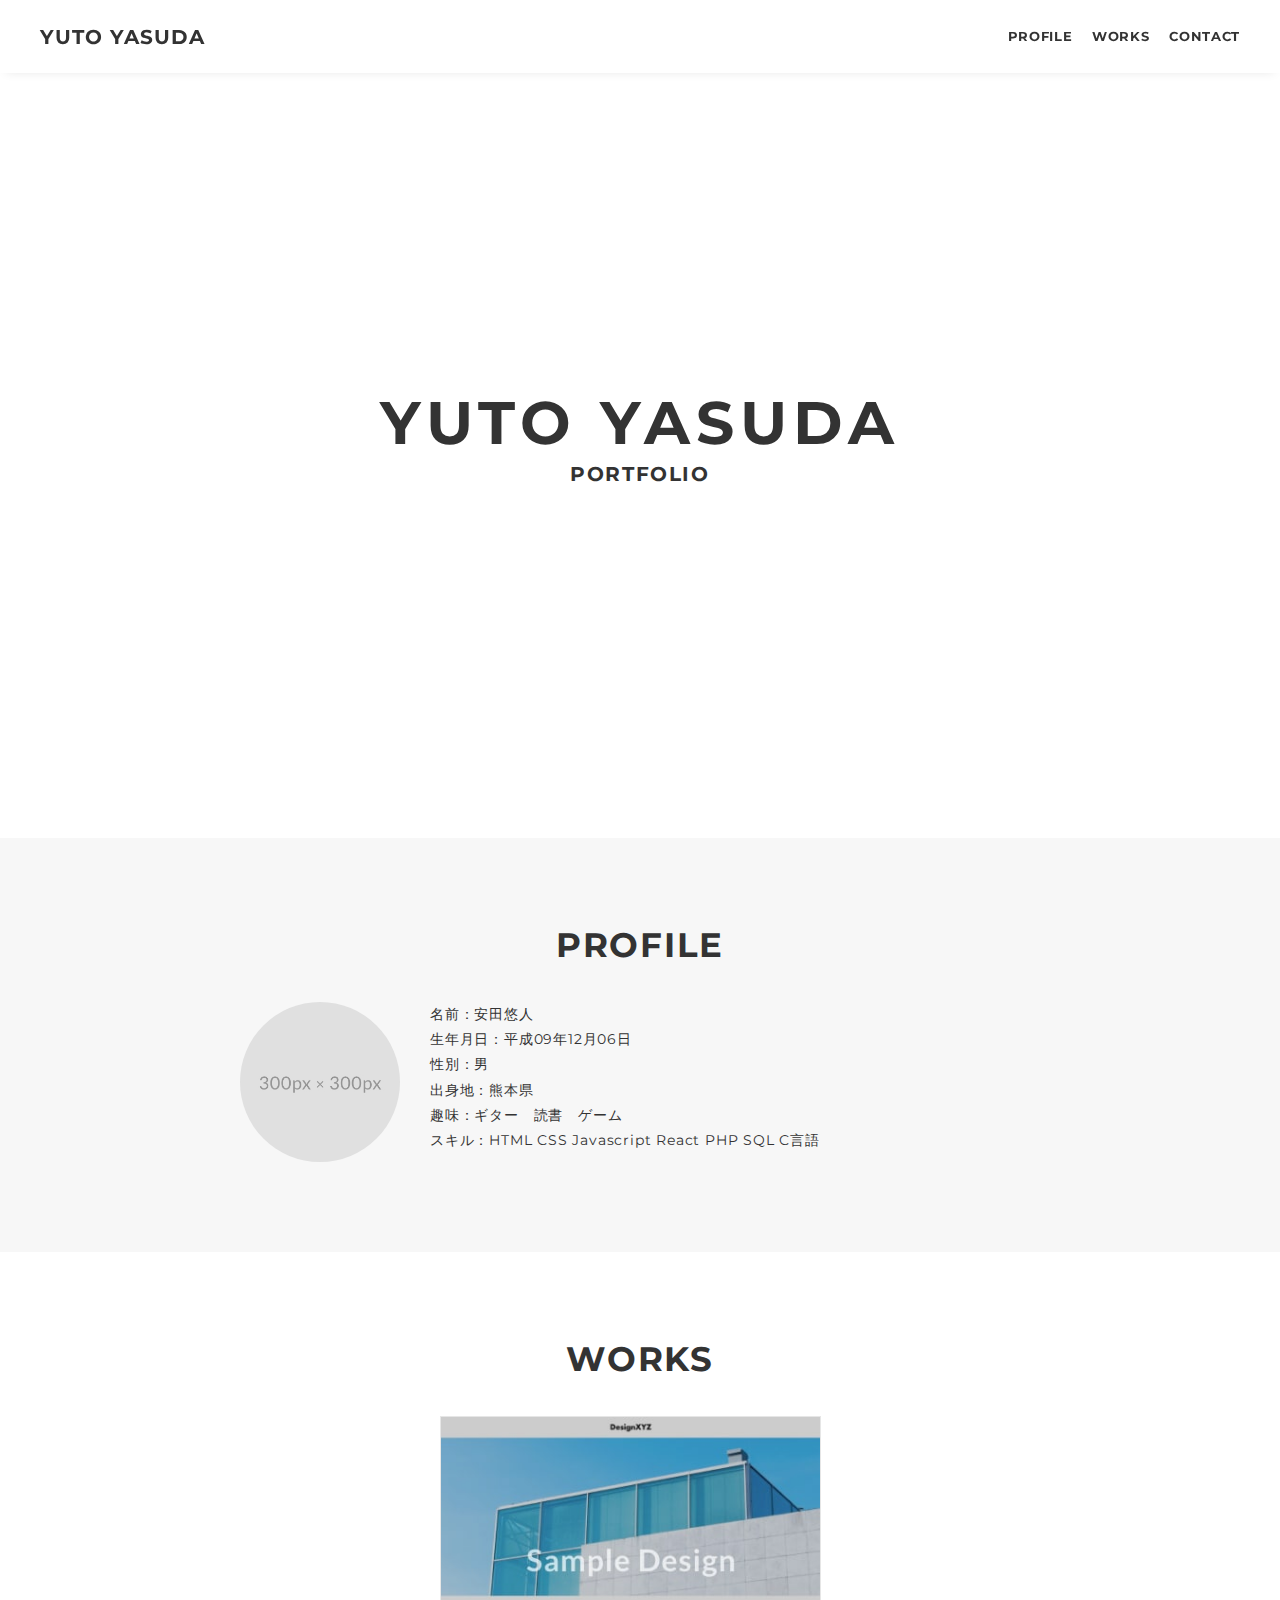
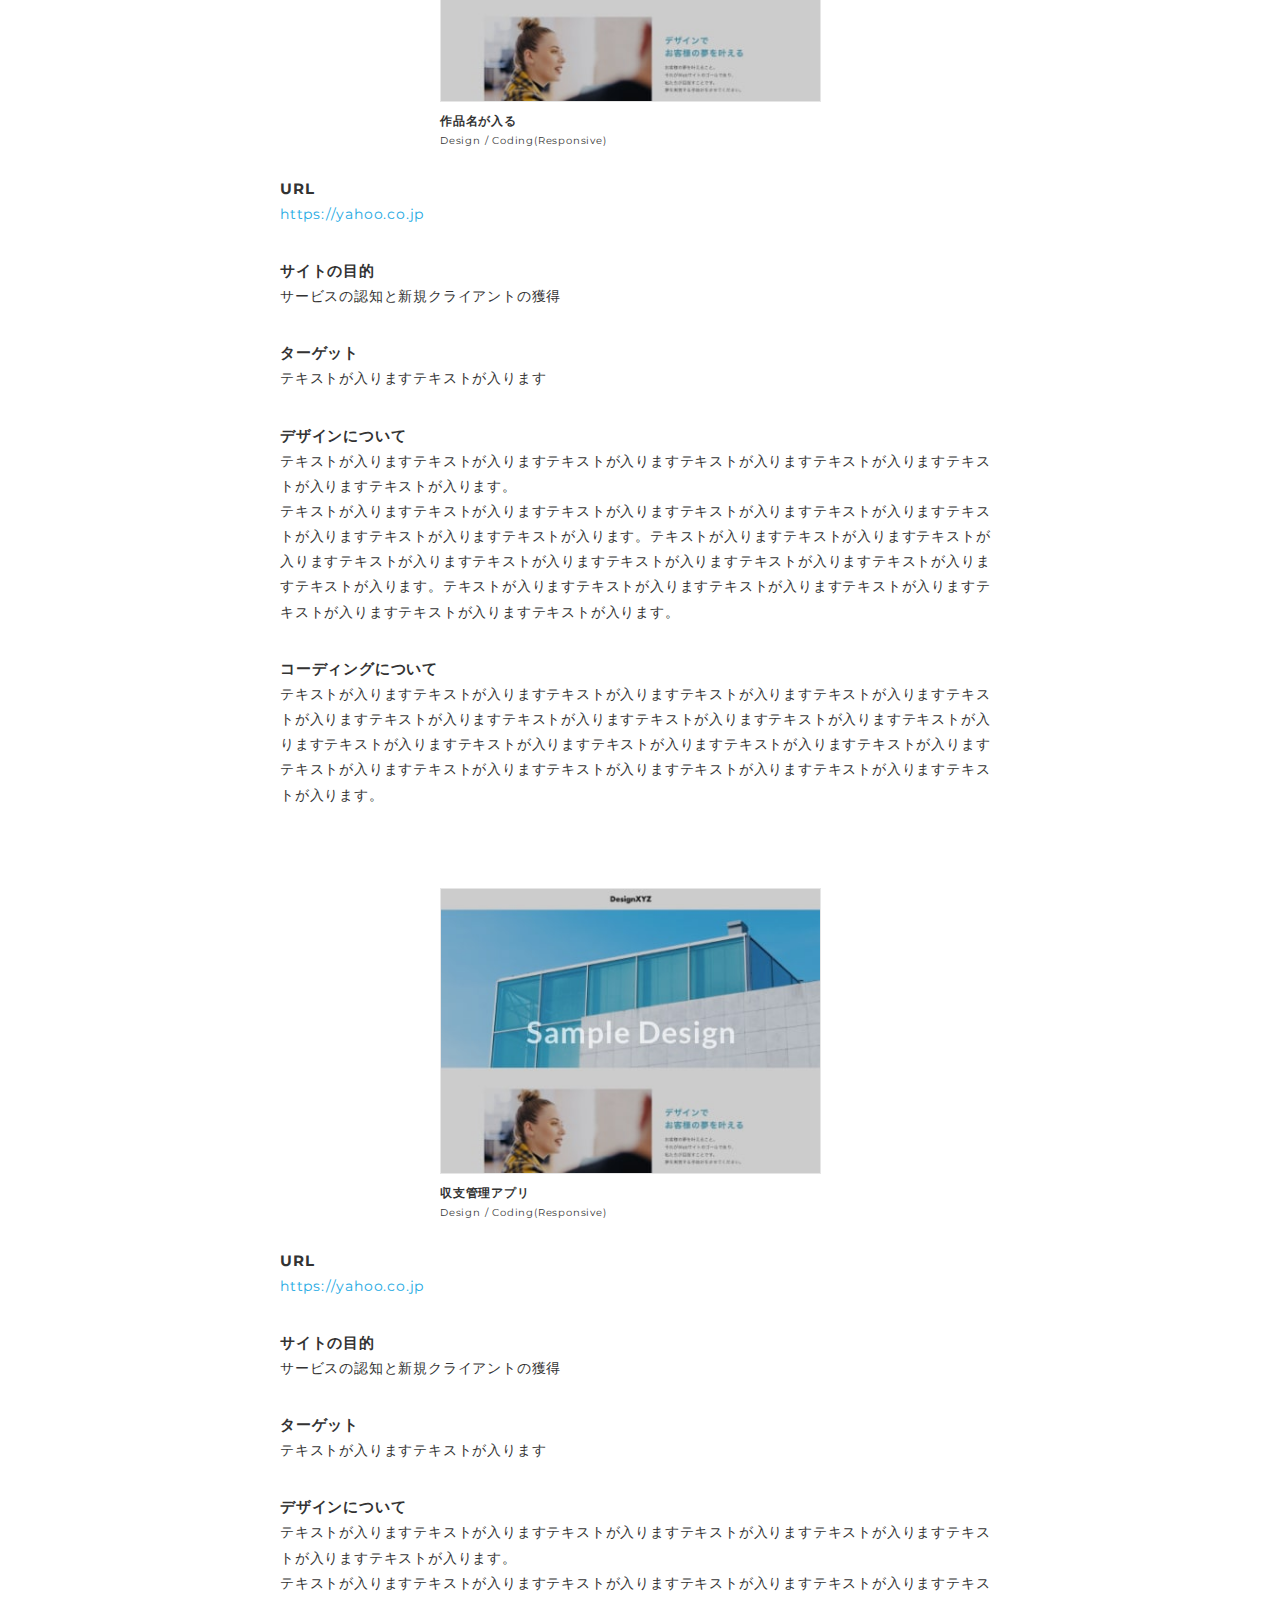
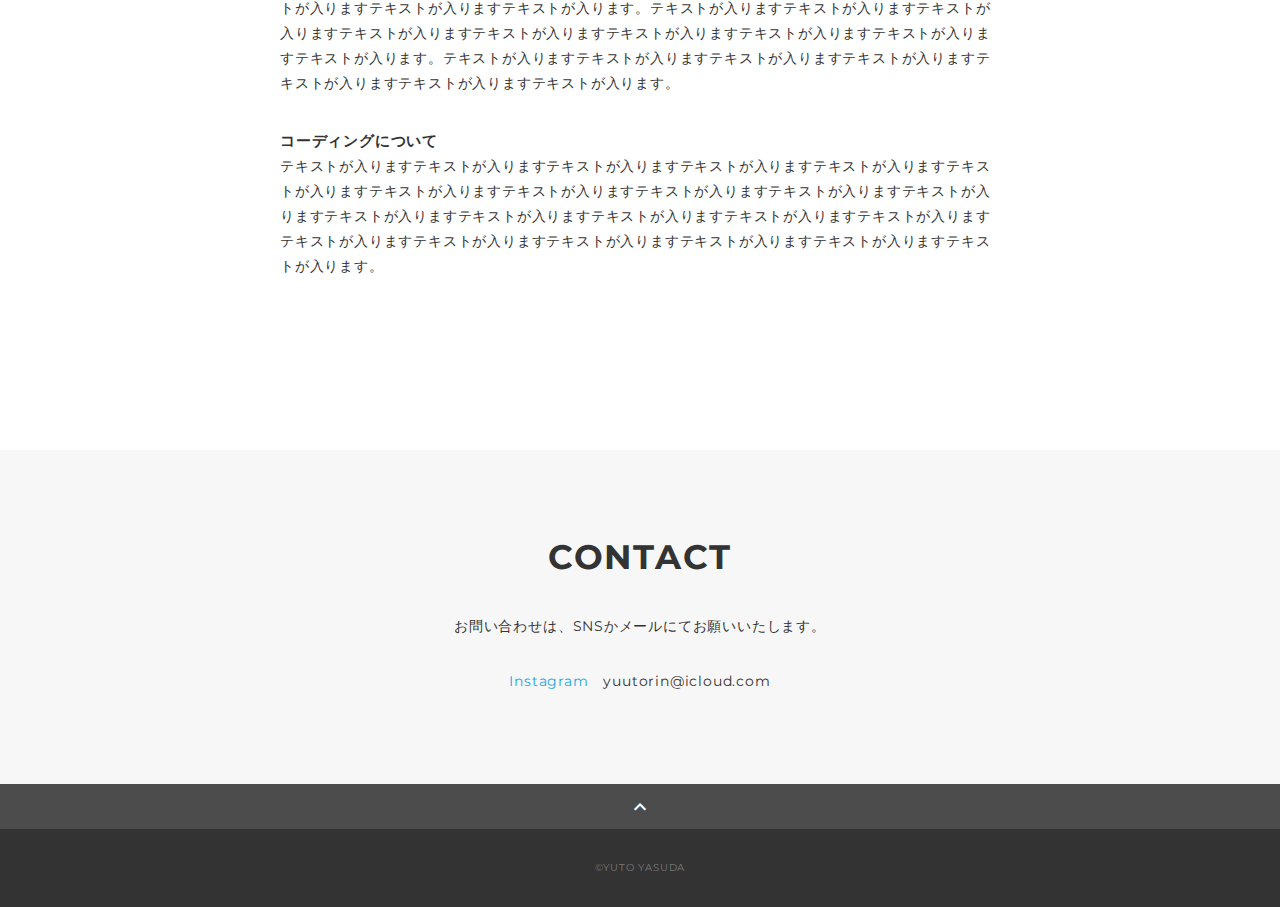
==== index.html @ a26e5d22 "portfolio" ====
<!DOCTYPE html>
<html>
<head>
  <meta charset="utf-8">
  <meta name="viewport" content="width=device-width,initial-scale=1.0,user-scalable=no">
  <meta property='og:type' content='website'>
  <meta property='og:title' content='WebデザイナーYUTO YASUDA ポートフォリオ'>
  <meta property='og:url' content='URLが入る'>
  <meta property='og:description' content='YUTO YASUDAのポートフォリオサイトです。'>
  <meta property="og:image" content="img/ogp.png">
  <meta name="description" content="YUTO YASUDAのポートフォリオサイトです" />
  <title>YUTO YASUDA ポートフォリオ</title>
  <link rel="preconnect" href="https://fonts.gstatic.com">
  <link href="https://fonts.googleapis.com/css2?family=Montserrat:wght@400;700&display=swap" rel="stylesheet">
  <link href="https://fonts.googleapis.com/css?family=Material+Icons+Outlined" rel="stylesheet">
  <link href="css/ress.css" media="all" rel="stylesheet" type="text/css" />
  <link href="css/style.css" media="all" rel="stylesheet" type="text/css" />
  <link rel="shortcut icon" href="img/favicon.ico" />
  <link rel=”canonical” href=”URLが入る” />
</head>

<body>
  <div class="wrapper">

    <!-- header -->
    <header class="header ">
      <div class="inner">
        <h1 class="header-logo">
          <a href="index.html">YUTO YASUDA</a>
        </h1>
        <nav class="header-nav">
          <ul class="header-nav-list">
            <li class="header-nav-item"><a href="#about">PROFILE</a></li>
            <li class="header-nav-item"><a href="#works">WORKS</a></li>
            <li class="header-nav-item"><a href="#contact">CONTACT</a></li>
          </ul>
        </nav>
      </div>
    </header>
    <!-- /header -->

    <main class="content">

      <!-- main-visual -->
      <div class="main-visual">
        <div class="main-visual-inner">
          <p class="main-visual-title">YUTO YASUDA</p>
          <p class="main-visual-subtitle">PORTFOLIO</p>
        </div>
      </div>
      <!-- /main-visual -->
      
      <!-- profile -->
      <section class="about section" id="about">
        <div class="inner">
          <h2 class="title">PROFILE</h2>
          <div class="profile">
            <p class="profile-img">
              <img src="img/profile.jpg" alt="">
            </p>
            <div class="profile-body">
              <div class="profile_box">
                <ul>
                  <li>名前：安田悠人</li>
                  <li>生年月日：平成09年12月06日</li>
                  <li>性別：男</li>
                  <li>出身地：熊本県</li>
                  <li>趣味：ギター　読書　ゲーム</li>
                  <li>スキル：HTML CSS Javascript React PHP SQL C言語 </li>
                </ul>
            </div>
          </div>
        </div>
      </section>
      <!-- /profile -->

      <!-- works -->
      <section class="works section" id="works">
        <div class="inner">
          <h2 class="title">WORKS</h2>
          <div class="works-list">
            <div class="works-item">
              <p class="works-img"><img src="img/works-sample-thumb.jpg" alt="" /></p>
              <p class="works-name">作品名が入る</p>
              <p class="works-info">Design / Coding(Responsive)</p>
            </div>
          </div>
          <div class="article-body">
            <br>
            <h3 class="article-info-title">URL</h3>
            <p><a href="https://yahoo.co.jp" target="_blank" rel="noopener">https://yahoo.co.jp</a></p>
            <h3 class="article-info-title">サイトの目的</h3>
            <p>サービスの認知と新規クライアントの獲得</p>
            <h3 class="article-info-title">ターゲット</h3>
            <p>テキストが入りますテキストが入ります</p>
            <h3 class="article-info-title">デザインについて</h3>
            <p>
              テキストが入りますテキストが入りますテキストが入りますテキストが入りますテキストが入りますテキストが入りますテキストが入ります。<br>テキストが入りますテキストが入りますテキストが入りますテキストが入りますテキストが入りますテキストが入りますテキストが入りますテキストが入ります。テキストが入りますテキストが入りますテキストが入りますテキストが入りますテキストが入りますテキストが入りますテキストが入りますテキストが入りますテキストが入ります。テキストが入りますテキストが入りますテキストが入りますテキストが入りますテキストが入りますテキストが入りますテキストが入ります。
            </p>
            <h3 class="article-info-title">コーディングについて</h3>
            <p>
              テキストが入りますテキストが入りますテキストが入りますテキストが入りますテキストが入りますテキストが入りますテキストが入りますテキストが入りますテキストが入りますテキストが入りますテキストが入りますテキストが入りますテキストが入りますテキストが入りますテキストが入りますテキストが入りますテキストが入りますテキストが入りますテキストが入りますテキストが入りますテキストが入りますテキストが入ります。
            </p>
          </div>
          <div class="works-list">
            <div class="works-item">
              <p class="works-img"><img src="img/works-sample-thumb.jpg" alt="" /></p>
              <p class="works-name">収支管理アプリ</p>
              <p class="works-info">Design / Coding(Responsive)</p>
            </div>
          </div>
          <div class="article-body">
            <br>
              <h3 class="article-info-title">URL</h3>
              <p><a href="https://yahoo.co.jp" target="_blank" rel="noopener">https://yahoo.co.jp</a></p>
              <h3 class="article-info-title">サイトの目的</h3>
              <p>サービスの認知と新規クライアントの獲得</p>
              <h3 class="article-info-title">ターゲット</h3>
              <p>テキストが入りますテキストが入ります</p>
              <h3 class="article-info-title">デザインについて</h3>
              <p>
                テキストが入りますテキストが入りますテキストが入りますテキストが入りますテキストが入りますテキストが入りますテキストが入ります。<br>テキストが入りますテキストが入りますテキストが入りますテキストが入りますテキストが入りますテキストが入りますテキストが入りますテキストが入ります。テキストが入りますテキストが入りますテキストが入りますテキストが入りますテキストが入りますテキストが入りますテキストが入りますテキストが入りますテキストが入ります。テキストが入りますテキストが入りますテキストが入りますテキストが入りますテキストが入りますテキストが入りますテキストが入ります。
              </p>
              <h3 class="article-info-title">コーディングについて</h3>
              <p>
                テキストが入りますテキストが入りますテキストが入りますテキストが入りますテキストが入りますテキストが入りますテキストが入りますテキストが入りますテキストが入りますテキストが入りますテキストが入りますテキストが入りますテキストが入りますテキストが入りますテキストが入りますテキストが入りますテキストが入りますテキストが入りますテキストが入りますテキストが入りますテキストが入りますテキストが入ります。
              </p>
            </div>
        </div>
      </section>
      <!-- /works -->

      <!-- contact -->
      <section class="contact section" id="contact">
        <div class="inner">
          <h2 class="title">CONTACT</h2>
          <p class="lead">
            お問い合わせは、<br class="sp-only">SNSかメールにてお願いいたします。
          </p>
          <div class="contact-list">
            <a class="contact-item" href="https://www.instagram.com/yuto1206___/" target="_blank" rel="noopener">Instagram</a>
            <span class="contact-item">yuutorin@icloud.com</span>
          </div>
        </div>
      </section>
      <!-- /contact -->
      <div class="page-top" id="js-page-top">
        <span class="material-icons-outlined">expand_less</span>
      </div>
    </main>

    <!-- footer -->
    <footer class="footer">
      <div class="copyright">&copy;YUTO YASUDA</div>
    </footer>
    <!-- /footer -->

  </div>
  <script src="https://ajax.googleapis.com/ajax/libs/jquery/3.5.1/jquery.min.js"></script>
  <script type='text/javascript' src="js/script.js"></script>
</body>
</html>
---- css/ress.css ----
/*!
 * ress.css • v3.0.1
 * MIT License
 * github.com/filipelinhares/ress
 */

/* # =================================================================
   # Global selectors
   # ================================================================= */

html {
  box-sizing: border-box;
  word-break: normal;
  -moz-tab-size: 4;
  tab-size: 4;

  -webkit-text-size-adjust: 100%; /* Prevent adjustments of font size after orientation changes in iOS */
}

*,
::before,
::after {
  box-sizing: inherit;
  background-repeat: no-repeat; /* Set `background-repeat: no-repeat` to all elements and pseudo elements */
}

::before,
::after {
  vertical-align: inherit;
  text-decoration: inherit; /* Inherit text-decoration and vertical align to ::before and ::after pseudo elements */
}

* {
  margin: 0;
  padding: 0; /* Reset `padding` and `margin` of all elements */
}

/* # =================================================================
   # General elements
   # ================================================================= */

hr {
  overflow: visible; /* Show the overflow in Edge and IE */
  height: 0; /* Add the correct box sizing in Firefox */
}

details,
main {
  display: block; /* Render the `main` element consistently in IE. */
}

summary {
  display: list-item; /* Add the correct display in all browsers */
}

small {
  font-size: 80%; /* Set font-size to 80% in `small` elements */
}

[hidden] {
  display: none; /* Add the correct display in IE */
}

abbr[title] {
  /* Add the correct text decoration in Chrome, Edge, IE, Opera, and Safari */
  text-decoration: underline;
  text-decoration: underline dotted;
  border-bottom: none; /* Remove the bottom border in Chrome 57 */
}

a {
  background-color: transparent; /* Remove the gray background on active links in IE 10 */
}

a:active,
a:hover {
  outline-width: 0; /* Remove the outline when hovering in all browsers */
}

code,
kbd,
pre,
samp {
  font-family: monospace, monospace; /* Specify the font family of code elements */
}

pre {
  font-size: 1em; /* Correct the odd `em` font sizing in all browsers */
}

b,
strong {
  font-weight: bolder; /* Add the correct font weight in Chrome, Edge, and Safari */
}

/* https://gist.github.com/unruthless/413930 */
sub,
sup {
  position: relative;
  font-size: 75%;
  line-height: 0;
  vertical-align: baseline;
}

sub {
  bottom: -.25em;
}

sup {
  top: -.5em;
}

/* # =================================================================
   # Forms
   # ================================================================= */

input {
  border-radius: 0;
}

/* Replace pointer cursor in disabled elements */
[disabled] {
  cursor: default;
}

[type="number"]::-webkit-inner-spin-button,
[type="number"]::-webkit-outer-spin-button {
  height: auto; /* Correct the cursor style of increment and decrement buttons in Chrome */
}

[type="search"] {
  outline-offset: -2px; /* Correct the outline style in Safari */

  -webkit-appearance: textfield; /* Correct the odd appearance in Chrome and Safari */
}

[type="search"]::-webkit-search-decoration {
  -webkit-appearance: none; /* Remove the inner padding in Chrome and Safari on macOS */
}

textarea {
  overflow: auto; /* Internet Explorer 11+ */
  resize: vertical; /* Specify textarea resizability */
}

button,
input,
optgroup,
select,
textarea {
  font: inherit; /* Specify font inheritance of form elements */
}

optgroup {
  font-weight: bold; /* Restore the font weight unset by the previous rule */
}

button {
  overflow: visible; /* Address `overflow` set to `hidden` in IE 8/9/10/11 */
}

button,
select {
  text-transform: none; /* Firefox 40+, Internet Explorer 11- */
}

/* Apply cursor pointer to button elements */
button,
[type="button"],
[type="reset"],
[type="submit"],
[role="button"] {
  cursor: pointer;
  color: inherit;
}

/* Remove inner padding and border in Firefox 4+ */
button::-moz-focus-inner,
[type="button"]::-moz-focus-inner,
[type="reset"]::-moz-focus-inner,
[type="submit"]::-moz-focus-inner {
  padding: 0;
  border-style: none;
}

/* Replace focus style removed in the border reset above */
button:-moz-focusring,
[type="button"]::-moz-focus-inner,
[type="reset"]::-moz-focus-inner,
[type="submit"]::-moz-focus-inner {
  outline: 1px dotted ButtonText;
}

button,
html [type="button"],
/* Prevent a WebKit bug where (2) destroys native `audio` and `video`controls in Android 4 */
[type="reset"],
[type="submit"] {
  -webkit-appearance: button; /* Correct the inability to style clickable types in iOS */
}

/* Remove the default button styling in all browsers */
button,
input,
select,
textarea {
  border-style: none;
  background-color: transparent;
}

/* Style select like a standard input */
select {
  -webkit-appearance: none; /* Chrome 41+ */
  -moz-appearance: none; /* Firefox 36+ */
}

select::-ms-expand {
  display: none; /* Internet Explorer 11+ */
}

select::-ms-value {
  color: currentColor; /* Internet Explorer 11+ */
}

legend {
  display: table; /* Correct the text wrapping in Edge and IE */
  max-width: 100%; /* Correct the text wrapping in Edge and IE */
  max-width: 100%; /* Correct the text wrapping in Edge 18- and IE */
  white-space: normal; /* Correct the text wrapping in Edge and IE */
  color: inherit; /* Correct the color inheritance from `fieldset` elements in IE */
  border: 0; /* Correct `color` not being inherited in IE 8/9/10/11 */
}

::-webkit-file-upload-button {
  font: inherit; /* Change font properties to `inherit` in Chrome and Safari */
  color: inherit;
  /* Correct the inability to style clickable types in iOS and Safari */

  -webkit-appearance: button;
}

/* # =================================================================
   # Specify media element style
   # ================================================================= */

img {
  border-style: none; /* Remove border when inside `a` element in IE 8/9/10 */
}

/* Add the correct vertical alignment in Chrome, Firefox, and Opera */
progress {
  vertical-align: baseline;
}

/* # =================================================================
   # Accessibility
   # ================================================================= */

/* Hide content from screens but not screenreaders */
@media screen {
  [hidden~="screen"] {
    display: inherit;
  }
  [hidden~="screen"]:not(:active):not(:focus):not(:target) {
    position: absolute !important;
    clip: rect(0 0 0 0) !important;
  }
}

/* Specify the progress cursor of updating elements */
[aria-busy="true"] {
  cursor: progress;
}

/* Specify the pointer cursor of trigger elements */
[aria-controls] {
  cursor: pointer;
}

/* Specify the unstyled cursor of disabled, not-editable, or otherwise inoperable elements */
[aria-disabled] {
  cursor: default;
}
---- css/style.css ----
body {
  font-family: "Montserrat","Helvetica Neue",Arial,"Hiragino Kaku Gothic ProN","Hiragino Sans",Meiryo,sans-serif;
  font-size: 14px;
  line-height: 1.8;
  letter-spacing: .8px;
  color: #333;
}

a {
  transition: opacity .3s;
  text-decoration: none;
  color: #1ca9e3;
}

img {
  max-width: 100%;
  height: auto;
  vertical-align: bottom;
  border-style: none;
}

ul,
li {
  list-style: none;
}

.pc-only {
  display: block;
}

.sp-only {
  display: none;
}

/*--------------------------------
 レイアウト
---------------------------------*/
.wrapper {
  padding-top: 73px;
}

.section {
  padding: 90px 0;
}

.section:nth-of-type(odd) {
  background-color: #f7f7f7;
}

.inner {
  max-width: 1340px;
  margin: 0 auto;
  padding: 0 40px;
}

/*--------------------------------
 見出し
---------------------------------*/
.title {
  font-size: 34px;
  font-weight: bold;
  line-height: 1;
  margin-bottom: 40px;
  text-align: center;
  letter-spacing: .05em;
  color: #333;
}

.lead {
  margin-bottom: 30px;
}

/*--------------------------------
ヘッダー
---------------------------------*/
.header {
  position: fixed;
  top: 0;
  z-index: 1;
  width: 100%;
  background-color: #fff;
  box-shadow: 0 5px 10px -6px rgba(0,0,0,.1);
}

.header .inner {
  display: flex;
  align-items: center;
  justify-content: space-between;
  padding: 20px 40px;
}

.header-logo {
  font-size: 20px;
  font-weight: bold;
  line-height: 1.2;
  margin-right: 20px;
  letter-spacing: .05em;
}

.header-logo a {
  color: #333;
}

.header-nav-list {
  display: flex;
  justify-content: space-between;
}

.header-nav-item:not(:last-child) {
  margin-right: 20px;
}

.header-nav-item a {
  position: relative;
  font-size: 13px;
  font-weight: bold;
  display: inline-block;
  padding: 5px 0;
  transition: .3s;
  letter-spacing: .05em;
  color: #333;
}
.header-nav-item a:after {
  position: absolute;
  bottom: 0;
  left: 50%;
  width: 0;
  height: 3px;
  content: "";
  transition: .3s;
  -webkit-transform: translateX(-50%);
  transform: translateX(-50%);
  background-color: #333;
}

.header-nav-item a:hover:after {
  width: 100%;
}

/*--------------------------------
 メインビジュアル
---------------------------------*/
.main-visual {
  display: flex;
  align-items: center;
  justify-content: center;
  height: 85vh;
  text-align: center;
}

.main-visual-inner {
  padding: 0 40px;
}

.main-visual-title {
  font-size: 60px;
  font-weight: bold;
  line-height: 1.2;
  margin-bottom: 5px;
  letter-spacing: .1em;
}
.main-visual-subtitle {
  font-size: 20px;
  font-weight: bold;
  line-height: 1;
  margin-bottom: 40px;
  letter-spacing: .08em;
}

/*--------------------------------
 Works
---------------------------------*/
.works-list {
  display: flex;
  justify-content: center;
  margin-bottom: -40px;
}

.works-item {
  width: 31.74603%;
  margin-right: 1.58730%;
  margin-bottom: 40px;
  color: #333;
}

.works-item:hover {
  opacity: .9;
}

.works-item:nth-of-type(3n) {
  margin-right: 0;
}

.works-img img {
  border: 1px solid #e6e6e6;
}

.works-name {
  font-size: 12px;
  font-weight: bold;
  margin-top: 8px;
}

.works-info {
  font-size: 10px;
}

/*--------------------------------
 Skill
---------------------------------*/
.skill-list {
  display: flex;
  flex-wrap: wrap;
  justify-content: space-between;
  margin-bottom: -50px;
}

.skill-item {
  display: flex;
  align-items: flex-start;
  justify-content: space-between;
  width: 48%;
  margin-bottom: 50px;
}

.skill-img {
  width: 60px;
  height: auto;
  margin-right: 20px;
}

.skill-body {
  flex: 1;
}

.skill-name {
  margin-bottom: 3px;
}

/*--------------------------------
 About
---------------------------------*/
.profile {
  display: flex;
  flex-wrap: wrap;
  max-width: 800px;
  margin: 0 auto;
}
.profile-img {
  width: 20%;
  margin-right: 30px;
  border-radius: 50%;
}
.profile-img img {
  border-radius: 50%;
}
.profile-body {
  flex: 1;
}
.profile-body p:not(:last-child) {
  margin-bottom: 30px;
}

/*--------------------------------
 Contact
---------------------------------*/
.contact {
  text-align: center;
}

.contact-item:not(:last-child) {
  margin-right: 10px;
}

.contact-text {
  margin-top: 10px;
}
/*--------------------------------
 ページトップ
---------------------------------*/
.page-top {
  font-weight: bold;
  padding: 10px;
  cursor: pointer;
  text-align: center;
  background-color: #4c4c4c;
}

.page-top .material-icons-outlined {
  vertical-align: bottom;
  color: #fff;
}

/*--------------------------------
 フッター
---------------------------------*/
.footer {
  padding: 30px;
  background-color: #333;
}

.copyright {
  font-size: 10px;
  text-align: center;
  color: #797979;
}

/*--------------------------------
 下層：Worksページ
---------------------------------*/
.article {
  padding: 80px 0;
}

.article-inner {
  max-width: 1040px;
  margin: 0 auto;
  padding: 0 20px;
}

.article-title {
  margin-bottom: 30px;
  text-align: center;
}

.article-img {
  margin-bottom: 20px;
}

.article-body {
  max-width: 720px;
  margin: 0 auto;
  margin-bottom: 80px;
}

.article-info-title {
  font-size: 15px;
}

.article-body img {
  margin-bottom: 30px;
}

.article-body p {
  margin-bottom: 30px;
}

.home-link {
  text-align: center;
}

/*media Queries 767
----------------------------------------------------*/
@media screen and (max-width: 767px) {
  body {
    font-size: 13px;
    line-height: 1.7;
  }

  .pc-only {
    display: none;
  }

  .sp-only {
    display: block;
  }

  /* 見出し */
  .title {
    font-size: 26px;
    margin-bottom: 20px;
  }

  /* レイアウト */
  .wrapper {
    padding-top: 57px;
  }

  .section {
    padding: 60px 0;
  }

  .inner {
    padding: 0 20px;
  }

  /* ヘッダー */
  .header .inner {
    padding: 15px;
  }

  .header-logo {
    font-size: 15px;
    margin-right: 15px;
  }

  .header-nav-item:not(:last-child) {
    margin-right: 10px;
  }

  .header-nav-item a {
    font-size: 10px;
  }

  .header-nav-item a:after {
    display: none;
  }

  /*  メインビジュアル */
  .main-visual {
    height: 75vh;
  }

  .main-visual-inner {
    padding: 0 20px;
  }

  .main-visual-title {
    font-size: 30px;
  }
  .main-visual-subtitle {
    font-size: 16px;
    margin-bottom: 20px;
  }

  /* Works */
  .works-name {
    font-size: 10px;
  }

  .works-list {
    justify-content: space-between;
  }

  .works-item {
    flex: 0 0 48%;
    margin-right: 0;
    margin-bottom: 30px;
  }

  /* Skill */
  .skill-list {
    display: block;
    margin-bottom: 0;
  }

  .skill-item {
    width: 100%;
    margin-bottom: 35px;
  }

  .skill-item:last-child {
    margin-bottom: 0;
  }

  /* About */
  .profile {
    display: block;
  }
  .profile-img {
    width: 150px;
    margin: 0 auto;
    margin-bottom: 25px;
  }

  .profile-body p:not(:last-child) {
    margin-bottom: 20px;
  }

  /* フッター */
  .footer {
    padding: 20px;
  }

  /* 下層ページ */
  .article {
    padding: 50px 0;
  }
}
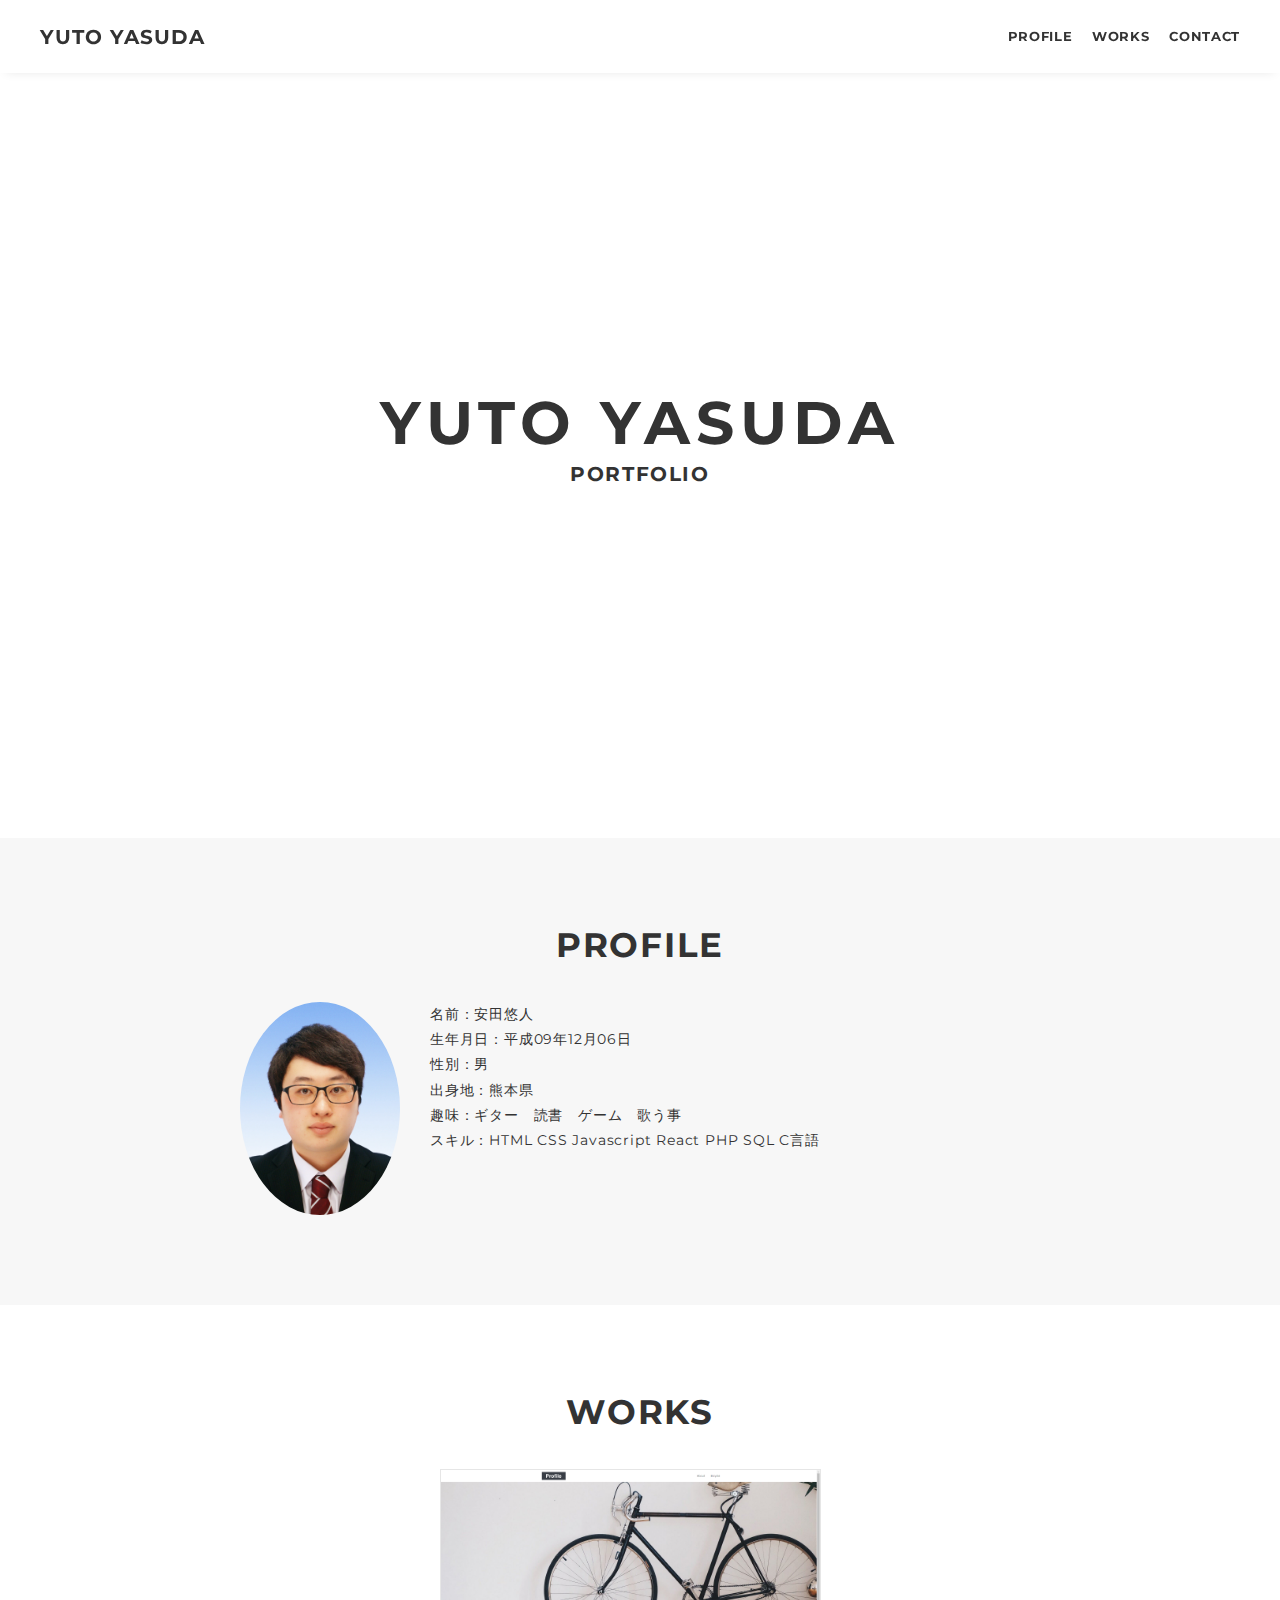
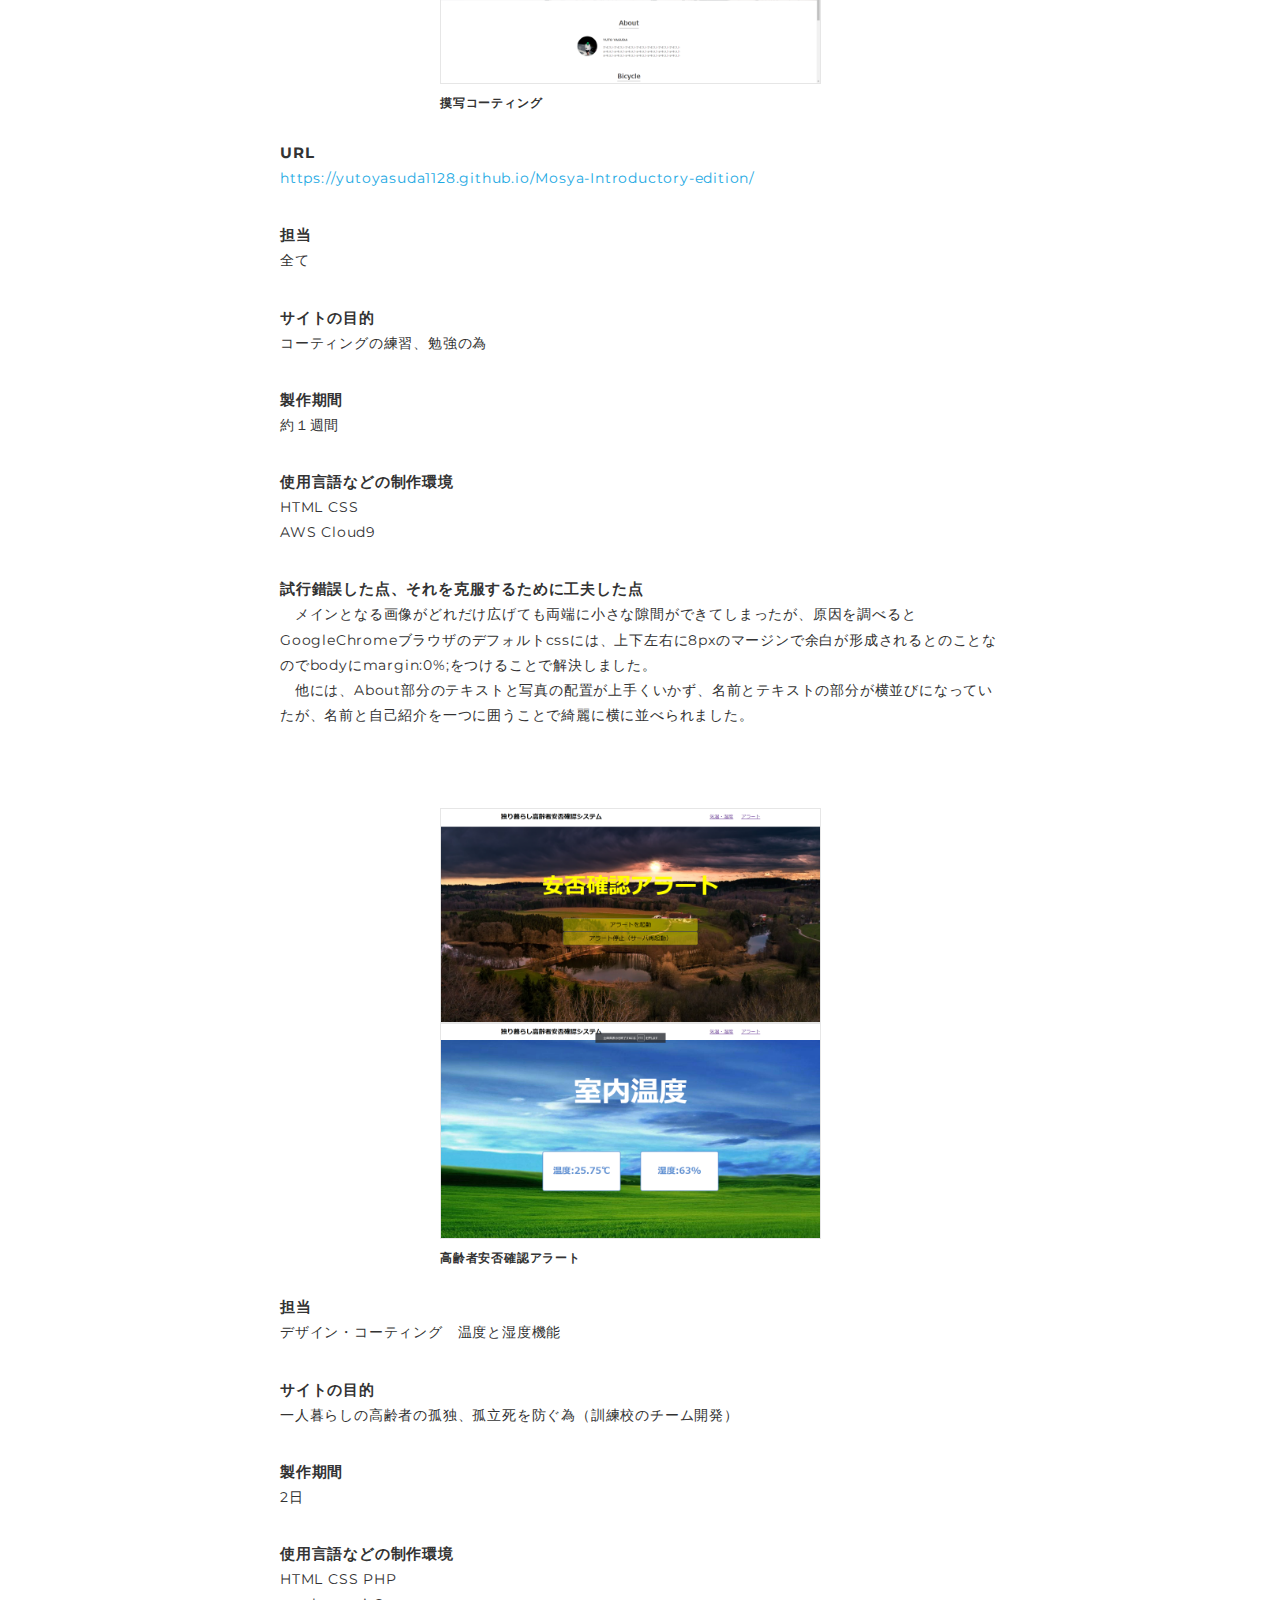
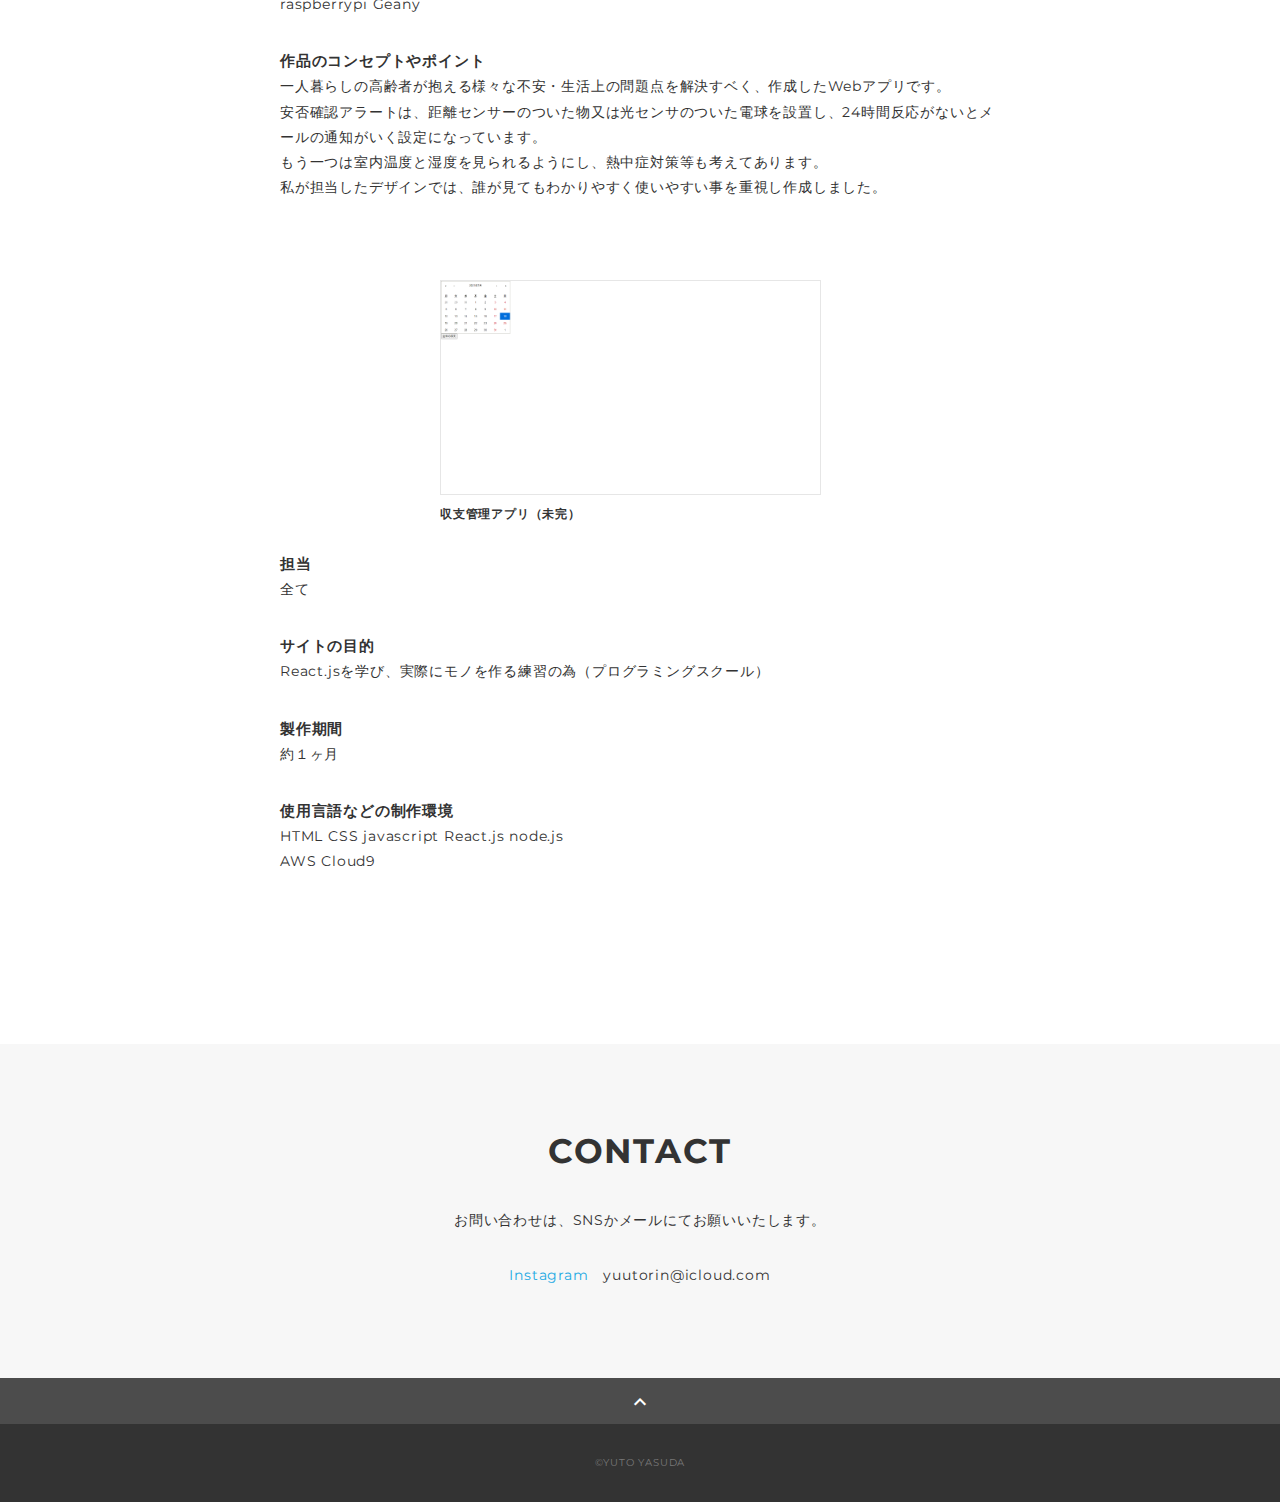
==== commit 47ff94c6: "Works追加完了" ====
--- a/index.html
+++ b/index.html
@@ -1,162 +1,188 @@
-<!DOCTYPE html>
-<html>
-<head>
-  <meta charset="utf-8">
-  <meta name="viewport" content="width=device-width,initial-scale=1.0,user-scalable=no">
-  <meta property='og:type' content='website'>
-  <meta property='og:title' content='WebデザイナーYUTO YASUDA ポートフォリオ'>
-  <meta property='og:url' content='URLが入る'>
-  <meta property='og:description' content='YUTO YASUDAのポートフォリオサイトです。'>
-  <meta property="og:image" content="img/ogp.png">
-  <meta name="description" content="YUTO YASUDAのポートフォリオサイトです" />
-  <title>YUTO YASUDA ポートフォリオ</title>
-  <link rel="preconnect" href="https://fonts.gstatic.com">
-  <link href="https://fonts.googleapis.com/css2?family=Montserrat:wght@400;700&display=swap" rel="stylesheet">
-  <link href="https://fonts.googleapis.com/css?family=Material+Icons+Outlined" rel="stylesheet">
-  <link href="css/ress.css" media="all" rel="stylesheet" type="text/css" />
-  <link href="css/style.css" media="all" rel="stylesheet" type="text/css" />
-  <link rel="shortcut icon" href="img/favicon.ico" />
-  <link rel=”canonical” href=”URLが入る” />
-</head>
-
-<body>
-  <div class="wrapper">
-
-    <!-- header -->
-    <header class="header ">
-      <div class="inner">
-        <h1 class="header-logo">
-          <a href="index.html">YUTO YASUDA</a>
-        </h1>
-        <nav class="header-nav">
-          <ul class="header-nav-list">
-            <li class="header-nav-item"><a href="#about">PROFILE</a></li>
-            <li class="header-nav-item"><a href="#works">WORKS</a></li>
-            <li class="header-nav-item"><a href="#contact">CONTACT</a></li>
-          </ul>
-        </nav>
-      </div>
-    </header>
-    <!-- /header -->
-
-    <main class="content">
-
-      <!-- main-visual -->
-      <div class="main-visual">
-        <div class="main-visual-inner">
-          <p class="main-visual-title">YUTO YASUDA</p>
-          <p class="main-visual-subtitle">PORTFOLIO</p>
-        </div>
-      </div>
-      <!-- /main-visual -->
-      
-      <!-- profile -->
-      <section class="about section" id="about">
-        <div class="inner">
-          <h2 class="title">PROFILE</h2>
-          <div class="profile">
-            <p class="profile-img">
-              <img src="img/profile.jpg" alt="">
-            </p>
-            <div class="profile-body">
-              <div class="profile_box">
-                <ul>
-                  <li>名前：安田悠人</li>
-                  <li>生年月日：平成09年12月06日</li>
-                  <li>性別：男</li>
-                  <li>出身地：熊本県</li>
-                  <li>趣味：ギター　読書　ゲーム</li>
-                  <li>スキル：HTML CSS Javascript React PHP SQL C言語 </li>
-                </ul>
-            </div>
-          </div>
-        </div>
-      </section>
-      <!-- /profile -->
-
-      <!-- works -->
-      <section class="works section" id="works">
-        <div class="inner">
-          <h2 class="title">WORKS</h2>
-          <div class="works-list">
-            <div class="works-item">
-              <p class="works-img"><img src="img/works-sample-thumb.jpg" alt="" /></p>
-              <p class="works-name">作品名が入る</p>
-              <p class="works-info">Design / Coding(Responsive)</p>
-            </div>
-          </div>
-          <div class="article-body">
-            <br>
-            <h3 class="article-info-title">URL</h3>
-            <p><a href="https://yahoo.co.jp" target="_blank" rel="noopener">https://yahoo.co.jp</a></p>
-            <h3 class="article-info-title">サイトの目的</h3>
-            <p>サービスの認知と新規クライアントの獲得</p>
-            <h3 class="article-info-title">ターゲット</h3>
-            <p>テキストが入りますテキストが入ります</p>
-            <h3 class="article-info-title">デザインについて</h3>
-            <p>
-              テキストが入りますテキストが入りますテキストが入りますテキストが入りますテキストが入りますテキストが入りますテキストが入ります。<br>テキストが入りますテキストが入りますテキストが入りますテキストが入りますテキストが入りますテキストが入りますテキストが入りますテキストが入ります。テキストが入りますテキストが入りますテキストが入りますテキストが入りますテキストが入りますテキストが入りますテキストが入りますテキストが入りますテキストが入ります。テキストが入りますテキストが入りますテキストが入りますテキストが入りますテキストが入りますテキストが入りますテキストが入ります。
-            </p>
-            <h3 class="article-info-title">コーディングについて</h3>
-            <p>
-              テキストが入りますテキストが入りますテキストが入りますテキストが入りますテキストが入りますテキストが入りますテキストが入りますテキストが入りますテキストが入りますテキストが入りますテキストが入りますテキストが入りますテキストが入りますテキストが入りますテキストが入りますテキストが入りますテキストが入りますテキストが入りますテキストが入りますテキストが入りますテキストが入りますテキストが入ります。
-            </p>
-          </div>
-          <div class="works-list">
-            <div class="works-item">
-              <p class="works-img"><img src="img/works-sample-thumb.jpg" alt="" /></p>
-              <p class="works-name">収支管理アプリ</p>
-              <p class="works-info">Design / Coding(Responsive)</p>
-            </div>
-          </div>
-          <div class="article-body">
-            <br>
-              <h3 class="article-info-title">URL</h3>
-              <p><a href="https://yahoo.co.jp" target="_blank" rel="noopener">https://yahoo.co.jp</a></p>
-              <h3 class="article-info-title">サイトの目的</h3>
-              <p>サービスの認知と新規クライアントの獲得</p>
-              <h3 class="article-info-title">ターゲット</h3>
-              <p>テキストが入りますテキストが入ります</p>
-              <h3 class="article-info-title">デザインについて</h3>
-              <p>
-                テキストが入りますテキストが入りますテキストが入りますテキストが入りますテキストが入りますテキストが入りますテキストが入ります。<br>テキストが入りますテキストが入りますテキストが入りますテキストが入りますテキストが入りますテキストが入りますテキストが入りますテキストが入ります。テキストが入りますテキストが入りますテキストが入りますテキストが入りますテキストが入りますテキストが入りますテキストが入りますテキストが入りますテキストが入ります。テキストが入りますテキストが入りますテキストが入りますテキストが入りますテキストが入りますテキストが入りますテキストが入ります。
-              </p>
-              <h3 class="article-info-title">コーディングについて</h3>
-              <p>
-                テキストが入りますテキストが入りますテキストが入りますテキストが入りますテキストが入りますテキストが入りますテキストが入りますテキストが入りますテキストが入りますテキストが入りますテキストが入りますテキストが入りますテキストが入りますテキストが入りますテキストが入りますテキストが入りますテキストが入りますテキストが入りますテキストが入りますテキストが入りますテキストが入りますテキストが入ります。
-              </p>
-            </div>
-        </div>
-      </section>
-      <!-- /works -->
-
-      <!-- contact -->
-      <section class="contact section" id="contact">
-        <div class="inner">
-          <h2 class="title">CONTACT</h2>
-          <p class="lead">
-            お問い合わせは、<br class="sp-only">SNSかメールにてお願いいたします。
-          </p>
-          <div class="contact-list">
-            <a class="contact-item" href="https://www.instagram.com/yuto1206___/" target="_blank" rel="noopener">Instagram</a>
-            <span class="contact-item">yuutorin@icloud.com</span>
-          </div>
-        </div>
-      </section>
-      <!-- /contact -->
-      <div class="page-top" id="js-page-top">
-        <span class="material-icons-outlined">expand_less</span>
-      </div>
-    </main>
-
-    <!-- footer -->
-    <footer class="footer">
-      <div class="copyright">&copy;YUTO YASUDA</div>
-    </footer>
-    <!-- /footer -->
-
-  </div>
-  <script src="https://ajax.googleapis.com/ajax/libs/jquery/3.5.1/jquery.min.js"></script>
-  <script type='text/javascript' src="js/script.js"></script>
-</body>
+<!DOCTYPE html>
+<html>
+<head>
+  <meta charset="utf-8">
+  <meta name="viewport" content="width=device-width,initial-scale=1.0,user-scalable=no">
+  <meta property='og:type' content='website'>
+  <meta property='og:title' content='WebデザイナーYUTO YASUDA ポートフォリオ'>
+  <meta property='og:url' content='URLが入る'>
+  <meta property='og:description' content='YUTO YASUDAのポートフォリオサイトです。'>
+  <meta property="og:image" content="img/ogp.png">
+  <meta name="description" content="YUTO YASUDAのポートフォリオサイトです" />
+  <title>YUTO YASUDA ポートフォリオ</title>
+  <link rel="preconnect" href="https://fonts.gstatic.com">
+  <link href="https://fonts.googleapis.com/css2?family=Montserrat:wght@400;700&display=swap" rel="stylesheet">
+  <link href="https://fonts.googleapis.com/css?family=Material+Icons+Outlined" rel="stylesheet">
+  <link href="css/ress.css" media="all" rel="stylesheet" type="text/css" />
+  <link href="css/style.css" media="all" rel="stylesheet" type="text/css" />
+  <link rel="shortcut icon" href="img/favicon.ico" />
+  <link rel=”canonical” href=”URLが入る” />
+</head>
+
+<body>
+  <div class="wrapper">
+
+    <!-- header -->
+    <header class="header ">
+      <div class="inner">
+        <h1 class="header-logo">
+          <a href="index.html">YUTO YASUDA</a>
+        </h1>
+        <nav class="header-nav">
+          <ul class="header-nav-list">
+            <li class="header-nav-item"><a href="#about">PROFILE</a></li>
+            <li class="header-nav-item"><a href="#works">WORKS</a></li>
+            <li class="header-nav-item"><a href="#contact">CONTACT</a></li>
+          </ul>
+        </nav>
+      </div>
+    </header>
+    <!-- /header -->
+
+    <main class="content">
+
+      <!-- main-visual -->
+      <div class="main-visual">
+        <div class="main-visual-inner">
+          <p class="main-visual-title">YUTO YASUDA</p>
+          <p class="main-visual-subtitle">PORTFOLIO</p>
+        </div>
+      </div>
+      <!-- /main-visual -->
+      
+      <!-- profile -->
+      <section class="about section" id="about">
+        <div class="inner">
+          <h2 class="title">PROFILE</h2>
+          <div class="profile">
+            <p class="profile-img">
+              <img src="img/IMG_9823.JPG" alt="">
+            </p>
+            <div class="profile-body">
+              <div class="profile_box">
+                <ul>
+                  <li>名前：安田悠人</li>
+                  <li>生年月日：平成09年12月06日</li>
+                  <li>性別：男</li>
+                  <li>出身地：熊本県</li>
+                  <li>趣味：ギター　読書　ゲーム　歌う事</li>
+                  <li>スキル：HTML CSS Javascript React PHP SQL C言語 </li>
+                </ul>
+            </div>
+          </div>
+        </div>
+      </section>
+      <!-- /profile -->
+
+      <!-- works -->
+      <section class="works section" id="works">
+        <div class="inner">
+          <h2 class="title">WORKS</h2>
+          <div class="works-list">
+            <div class="works-item">
+              <p class="works-img"><img src="img/Desktop Screenshot 2021.07.18 - 23.44.55.77.png" alt="" /></p>
+              <p class="works-name">摸写コーティング</p>
+          </div>
+          </div>
+          <div class="article-body">
+            <br>
+            <h3 class="article-info-title">URL</h3>
+            <p><a href="https://yutoyasuda1128.github.io/Mosya-Introductory-edition/" target="_blank" rel="noopener">https://yutoyasuda1128.github.io/Mosya-Introductory-edition/</a></p>
+            <h3 class="article-info-title">担当</h3>
+            <p>全て</p>
+            <h3 class="article-info-title">サイトの目的</h3>
+            <p>コーティングの練習、勉強の為</p>
+            <h3 class="article-info-title">製作期間</h3>
+            <p>約１週間</p>
+            <h3 class="article-info-title">使用言語などの制作環境</h3>
+            <p>
+              HTML CSS<br>AWS Cloud9
+            </p>
+            <h3 class="article-info-title">試行錯誤した点、それを克服するために工夫した点</h3>
+            <p>
+              　メインとなる画像がどれだけ広げても両端に小さな隙間ができてしまったが、原因を調べるとGoogleChromeブラウザのデフォルトcssには、上下左右に8pxのマージンで余白が形成されるとのことなのでbodyにmargin:0%;をつけることで解決しました。
+              　<br>　他には、About部分のテキストと写真の配置が上手くいかず、名前とテキストの部分が横並びになっていたが、名前と自己紹介を一つに囲うことで綺麗に横に並べられました。
+            </p>
+          </div>
+          
+          <div class="works-list">
+            <div class="works-item">
+              <p class="works-img"><img src="img/alert.png" alt="" /><img src="img/kiatu.png" alt="" /></p>
+              <p class="works-name">高齢者安否確認アラート</p>
+            </div>
+          </div>
+          <div class="article-body">
+            <br>
+            <h3 class="article-info-title">担当</h3>
+            <p>デザイン・コーティング　温度と湿度機能</p>
+              <h3 class="article-info-title">サイトの目的</h3>
+              <p>一人暮らしの高齢者の孤独、孤立死を防ぐ為（訓練校のチーム開発）</p>
+              <h3 class="article-info-title">製作期間</h3>
+              <p>2日</p>
+              <h3 class="article-info-title">使用言語などの制作環境</h3>
+              <p>
+                HTML CSS PHP<br>raspberrypi Geany
+              </p>
+              <h3 class="article-info-title">作品のコンセプトやポイント</h3>
+              <p>
+                一人暮らしの高齢者が抱える様々な不安・生活上の問題点を解決すベく、作成したWebアプリです。<br>安否確認アラートは、距離センサーのついた物又は光センサのついた電球を設置し、24時間反応がないとメールの通知がいく設定になっています。
+                <br>もう一つは室内温度と湿度を見られるようにし、熱中症対策等も考えてあります。
+                <br>私が担当したデザインでは、誰が見てもわかりやすく使いやすい事を重視し作成しました。
+            </p>
+          </div>
+          
+          <div class="works-list">
+            <div class="works-item">
+              <p class="works-img"><img src="img/Desktop Screenshot 2021.07.18 - 23.55.20.88.png" alt="" /></p>
+              <p class="works-name">収支管理アプリ（未完）</p>
+            </div>
+          </div>
+          <div class="article-body">
+            <br>
+            <h3 class="article-info-title">担当</h3>
+            <p>全て</p>
+              <h3 class="article-info-title">サイトの目的</h3>
+              <p>React.jsを学び、実際にモノを作る練習の為（プログラミングスクール）</p>
+              <h3 class="article-info-title">製作期間</h3>
+              <p>約１ヶ月</p>
+              <h3 class="article-info-title">使用言語などの制作環境</h3>
+              <p>
+                HTML CSS javascript React.js node.js<br>AWS Cloud9
+              </p>
+          </div>
+
+        </div>
+
+      </section>
+      <!-- /works -->
+
+      <!-- contact -->
+      <section class="contact section" id="contact">
+        <div class="inner">
+          <h2 class="title">CONTACT</h2>
+          <p class="lead">
+            お問い合わせは、<br class="sp-only">SNSかメールにてお願いいたします。
+          </p>
+          <div class="contact-list">
+            <a class="contact-item" href="https://www.instagram.com/yuto1206___/" target="_blank" rel="noopener">Instagram</a>
+            <span class="contact-item">yuutorin@icloud.com</span>
+          </div>
+        </div>
+      </section>
+      <!-- /contact -->
+      <div class="page-top" id="js-page-top">
+        <span class="material-icons-outlined">expand_less</span>
+      </div>
+    </main>
+
+    <!-- footer -->
+    <footer class="footer">
+      <div class="copyright">&copy;YUTO YASUDA</div>
+    </footer>
+    <!-- /footer -->
+
+  </div>
+  <script src="https://ajax.googleapis.com/ajax/libs/jquery/3.5.1/jquery.min.js"></script>
+  <script type='text/javascript' src="js/script.js"></script>
+</body>
 </html>